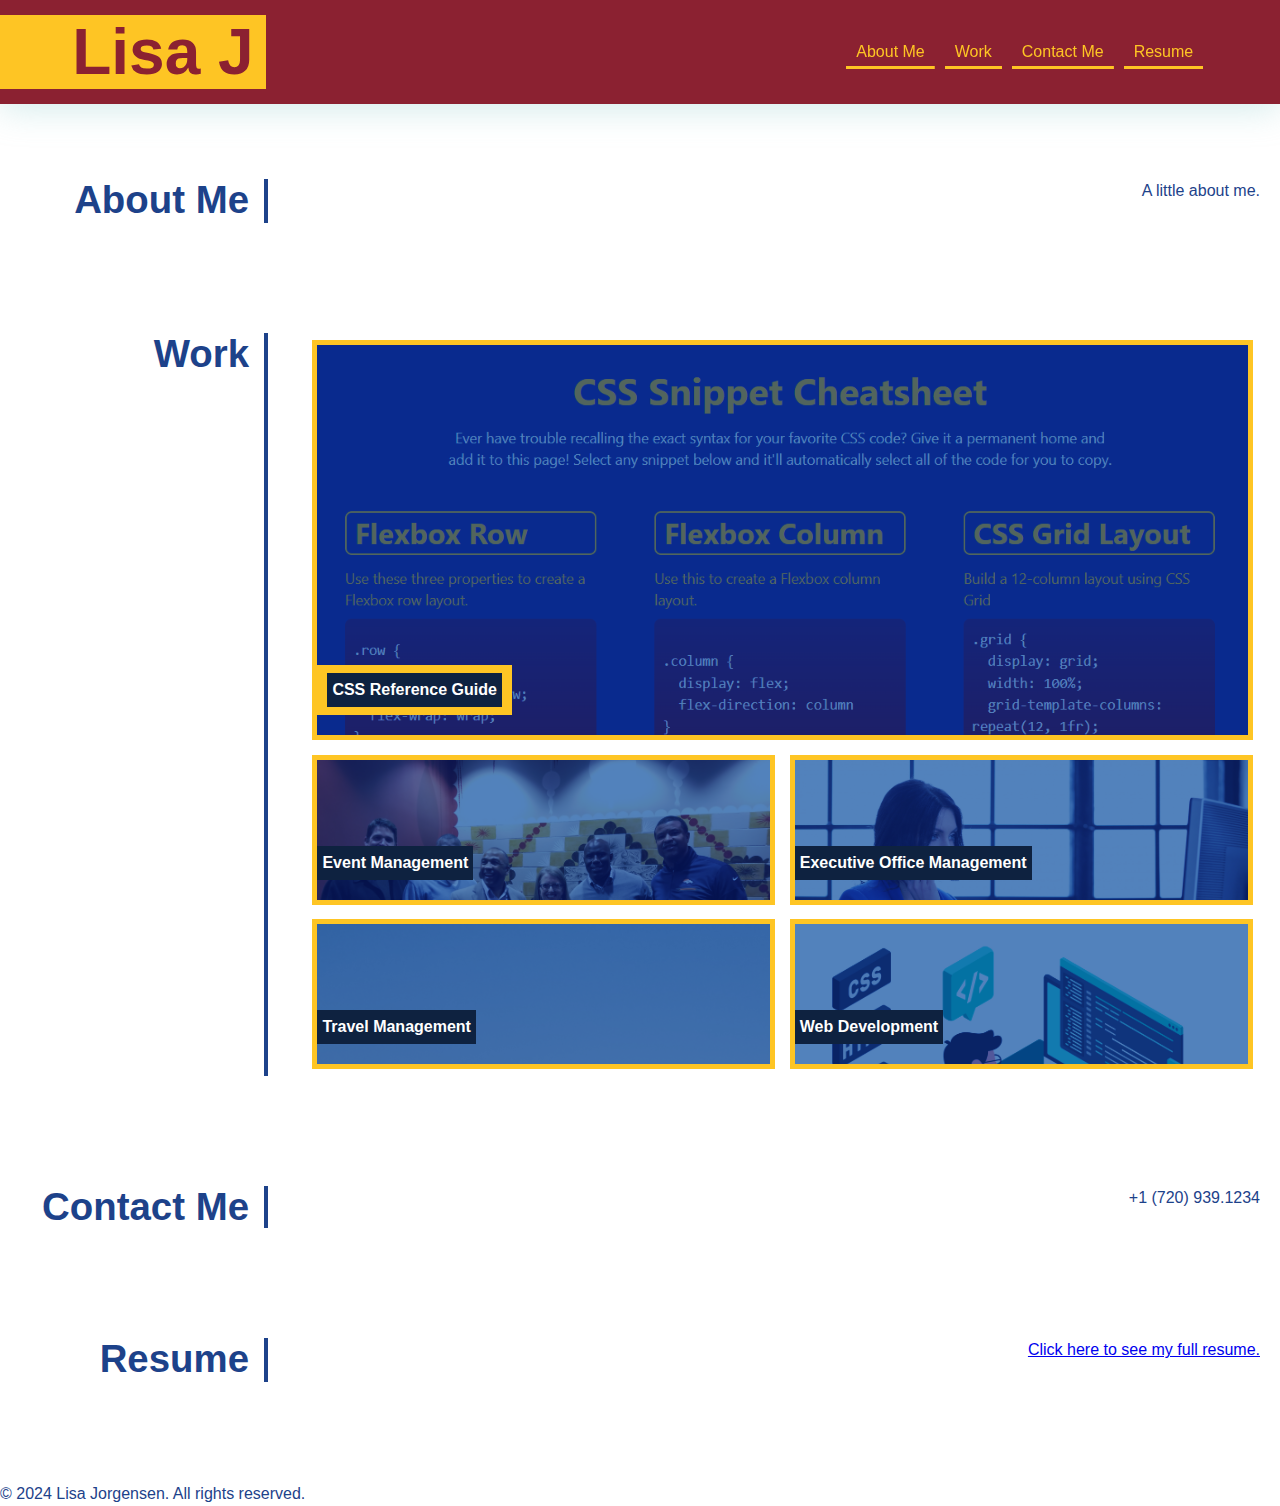
==== index.html @ 542e60f0 "updated css path" ====
<!DOCTYPE html>
<html lang="en">

<head>
    <meta charset="UTF-8">
    <meta name="viewport" content="width=device-width, initial-scale=1.0">
    <title>Lisa J's Portfolio</title>
    <link rel="stylesheet" href="./Assets/css/reset.css" />
    <link rel="stylesheet" href="./Assets/css/style.css" />
</head>

<body>
<!-- Header Section -->
    <header class="header">
        <h1>Lisa J</h1>
        <nav>
            <a href="#about">About Me</a>
            <a href="#work">Work</a>
            <a href="#contact">Contact Me</a>
            <a href="#resume">Resume</a>
        </nav>
    </header>

<!-- Main Content Section -->
    <main class="main">
        <section id="about">
            <div class="page-section"><h2>About Me</h2>
            <p>A little about me.</p></div>
        </section>
        
        <section id="work">
            <div class="page-section"><h2>Work</h2>
                <div class="flex-container">
                    <a href="https://lisaj5472.github.io/CSS-Snippet-Cheatsheet/"  class="flex-item" id="css-ref" target="_blank">
                        <div>
                            <h3>CSS Reference Guide</h3>
                        </div>
                    </a>
                    <div class="flex-item" id="events">
                        <h3>Event Management</h3>
                    </div>
                    <div class="flex-item" id="admin">
                        <h3>Executive Office Management</h3>
                    </div>
                    <div class="flex-item" id="travel">
                        <h3>Travel Management</h3>
                    </div>
                    <div class="flex-item" id="web-dev">
                        <h3>Web Development</h3>
                    </div>
                </div>
            </div>
        </section>
        
        <section id="contact">
            <div class="page-section"><h2>Contact Me</h2>
            <span>+1 (720) 939.1234</span></div>
        </section>

        <section id="resume">
            <div class="page-section"><h2>Resume</h2>
                <p>
                    <a href="./assets/docs/lj-full-resume.pdf" target="blank">Click here to see my full resume.</a>
                </p>
            </div>
        </section>
    </main>

<!-- Footer Section -->
    <footer>
        <p>&copy; 2024 Lisa Jorgensen. All rights reserved.</p>
    </footer>
</body>

</html>
---- Assets/css/style.css ----
* {
  box-sizing: border-box;
}

/* brand color palette */
:root {
  --primary: #1d428a;
  --secondary: #fec524;
  --tertiary: #8b2131;
  --dark: #0e2240;
  --light: white;

}

body {
  margin: 0;
  padding: 0;
  font-family: 'Trebuchet MS', 'Lucida Sans Unicode', 'Lucida Grande', 'Lucida Sans', Arial, sans-serif;
  color: var(--primary);
  background-color: var(--light);
  line-height: 1.5;
}

h1,
h2,
h3,
h4,
h5,
h6 {
  margin: 0;
}

h3{
  color: white;
  background-color: navy;
  padding: 5px;
}

p {
  margin: 0;
}

header {
  padding: 15px 6% 15px 0;
  display: flex;
  flex-direction: row;
  justify-content: space-between;
  flex-wrap: wrap;
  align-items: center;
  background-color: var(--tertiary);
  box-shadow: 0 5px 35px rgba(146, 204, 206, 0.4);
  position: sticky;
  top: 0;
}

header h1 {
  color: var(--tertiary);
  background-color: var(--secondary);
  padding: 5px 1% 5px 6%;
  margin: 0;
  font-size: 5vw;
  line-height: 1;
}

nav {
  display: flex;
  flex-direction: row;
  flex-wrap: wrap;
}

nav a {
  text-decoration: none;
  padding: 5px 10px;
  color: var(--secondary);
  margin-right: 10px;
  background-image: linear-gradient(270deg, var(--secondary) 0%, var(--secondary) 100%);
  background-repeat: no-repeat;
  background-size: 100% 0.2em;
  background-position: bottom;
  transition: all 0.25s ease-in;
  font-size: 16px;
}

nav a:hover {
  background-size: 100% 100%;
  color: var(--primary);
}

nav a:last-child {
  margin-right: 0;
}

main {
  margin-top: 20px;
  margin-bottom: 45px;
  flex-wrap: wrap;
  gap: 10px;
  align-items: stretch; 
}

section{
  display: block; 
  width: 100%;
  padding: 20px;
  margin: 0; 
  box-sizing: border-box;
}

.hero-banner {
  background: rgb(68, 88, 120);
  background-image: url("../images/02-hero-bg.jpg"), linear-gradient(180deg, var(--secondary) 0%, var(--primary) 100%);
  background-size: cover;
  background-position: center;
  background-blend-mode: soft-light;
  min-height: 30vh;
  color: var(--light);
  padding: 2% 6%;
  display: flex;
  justify-content: flex-end;
  align-items: flex-end;
  text-align: right;
}

.hero-banner div {
  flex: 0 0 90%;
}

.hero-banner h2 {
  background-color: var(--secondary);
  color: var(--tertiary);
  margin: 0;
  padding: 5px 10px;
  font-size: 2.3rem;
  line-height: 1.2;
  display: inline;
}

.page-wrapper {
  max-width: 88%;
  margin-left: auto;
  margin-right: auto;
}

.page-section {
  margin: 25px 0;
  padding: 10px 0;
  display: flex;
  flex-direction: row;
  flex-wrap: wrap;
  align-items: stretch;
  justify-content: space-between;
}

.page-section > h2 {
  flex: 0 0 20%;
  text-align: right;
  padding-right: 15px;
  border-right: 4px solid var(--primary);
  font-size: 3vw;
  line-height: 1.1;
}

.page-section > div {
  flex: 0 0 77%;
}

.page-section p {
  margin-bottom: 20px;
}

.flex-container {
  display: flex;
  flex-wrap: wrap;
  justify-content: center;
}

.flex-item {
  border: 5px solid var(--secondary);
  background-color: var(--primary);
  color: var(--tertiary);
  min-height: 150px;
  max-height: 150px;
  flex-basis: calc(50% - 1em);
  display: flex;
  align-items: flex-end;
  padding: 0 0 20px 0;
  margin: 0.5em;
  text-decoration: none;
  background-blend-mode: soft-light;
  background-size: contain;
  transition: all 0.5s;
  font-size: 0.9rem;
}

/* feature first portfolio item */
.flex-item:first-child {
    min-height: 400px;
    flex-basis: 100%;
}

.flex-item:hover {
  background-color: rgba(0, 0, 0, 0.3);
}

.flex-item div {
  background-color: var(--secondary);
  padding: 8px 10px;
}

.flex-item h3 {
  border: none;
  font-size: 1rem;
  color: var(--light);
  background-color: var(--dark);
  padding: 5px;
}

.contact address {
  display: flex;
  flex-wrap: wrap;
  justify-content: space-around;
  align-items: center;
  height: 100%;
}

.contact address a {
  color: var(--tertiary);
  padding: 5px;
  text-decoration: none;
  font-size: 1.3rem;
  font-style: normal;
  background-image: linear-gradient(270deg, var(--primary) 0%, var(--primary) 100%);
  background-repeat: no-repeat;
  background-size: 100% 0.2em;
  background-position: bottom;
  transition: all 0.25s ease-in;
  margin: 0 0.2rem 0.1rem;
  display: inline-block;
}

.contact address a:hover {
  background-size: 100% 88%;
  color: var(--secondary);
}

/* portfolio project images */
/* TODO: Add portfolio project images here using background images*/

#css-ref {
  background-image: url('./images/css.png');
  background-repeat: no-repeat;
  background-size: cover;

}

#css-ref:hover {
  cursor: grab;
}

#events {
  background-image: url('./images/event.jpg');
  background-repeat: no-repeat;
  background-size: cover;
}

#admin {
  background-image: url('./images/admin.jpg');
  background-repeat: no-repeat;
  background-size: cover;
}

#travel {
  background-image: url('./images/travel.jpg');
  background-repeat: no-repeat;
  background-size: cover;
}

#web-dev {
  background-image: url('./images/webdev.jpg');
  background-repeat: no-repeat;
  background-size: cover;
}

/* media queries */

/* media queries for a max-width of 980px */
@media screen and (max-width: 980px) {
  header {
    padding: 0 0 10px 0;
    justify-content: center;
    text-align: center;
  }

  header h1 {
    width: 100%;
    padding: 5px;
    margin-bottom: 10px;
    font-size: 5vw;
  }

  header nav {
    justify-content: center;
  }

  .page-section > h2,
  .page-section > div {
    flex: 0 0 100%;
  }

  .page-section > h2 {
    border-right: none;
    border-bottom: 4px solid var(--primary);
    margin-bottom: 20px;
    padding-bottom: 10px;
    text-align: left;
    font-size: 3vw;
  }
}

/* TODO: add media query for a max-width of 768px */
@media screen and (max-width: 768px) {
  .flex-container {
    display: block;
    justify-content: center;
  }

  .flex-item:first-child {
    min-height: 150px;
    max-height: 150px;
    flex-basis: calc(50% - 1em);
    display: flex;
    align-items: flex-end;
    padding: 0 0 20px 0;
    margin: 0.5em;
   }

  header h1{
    font-size: 5vw;
  }

  .page-section > h2 {
    font-size: 3vw;
  }

  /* Change the header color */
  header {
    background: var(--primary);
  }
}
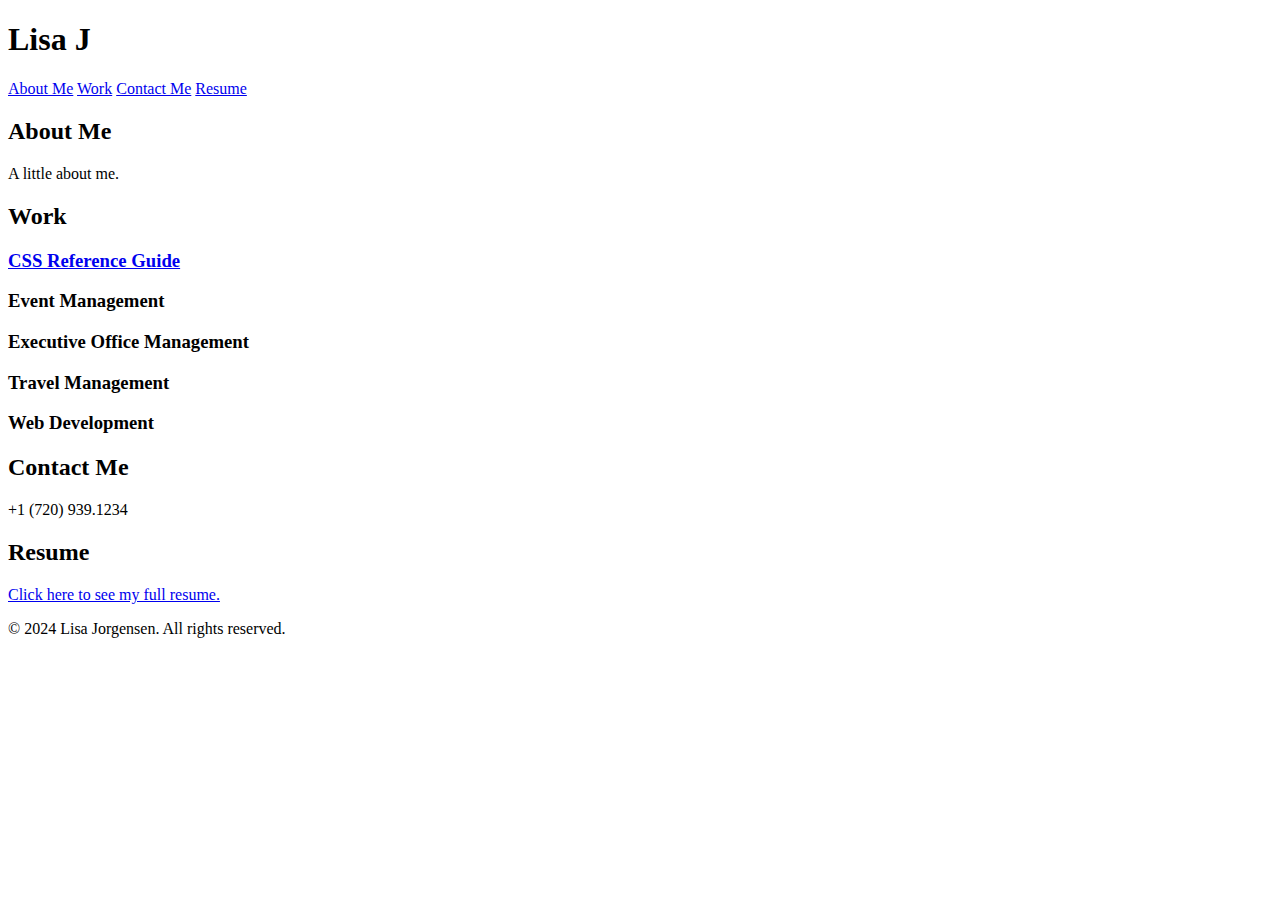
==== commit eb98964f: "tried to update css path again" ====
--- a/index.html
+++ b/index.html
@@ -5,8 +5,8 @@
     <meta charset="UTF-8">
     <meta name="viewport" content="width=device-width, initial-scale=1.0">
     <title>Lisa J's Portfolio</title>
-    <link rel="stylesheet" href="./Assets/css/reset.css" />
-    <link rel="stylesheet" href="./Assets/css/style.css" />
+    <link rel="stylesheet" href="./assets/css/reset.css" />
+    <link rel="stylesheet" href="./assets/css/style.css" />
 </head>
 
 <body>
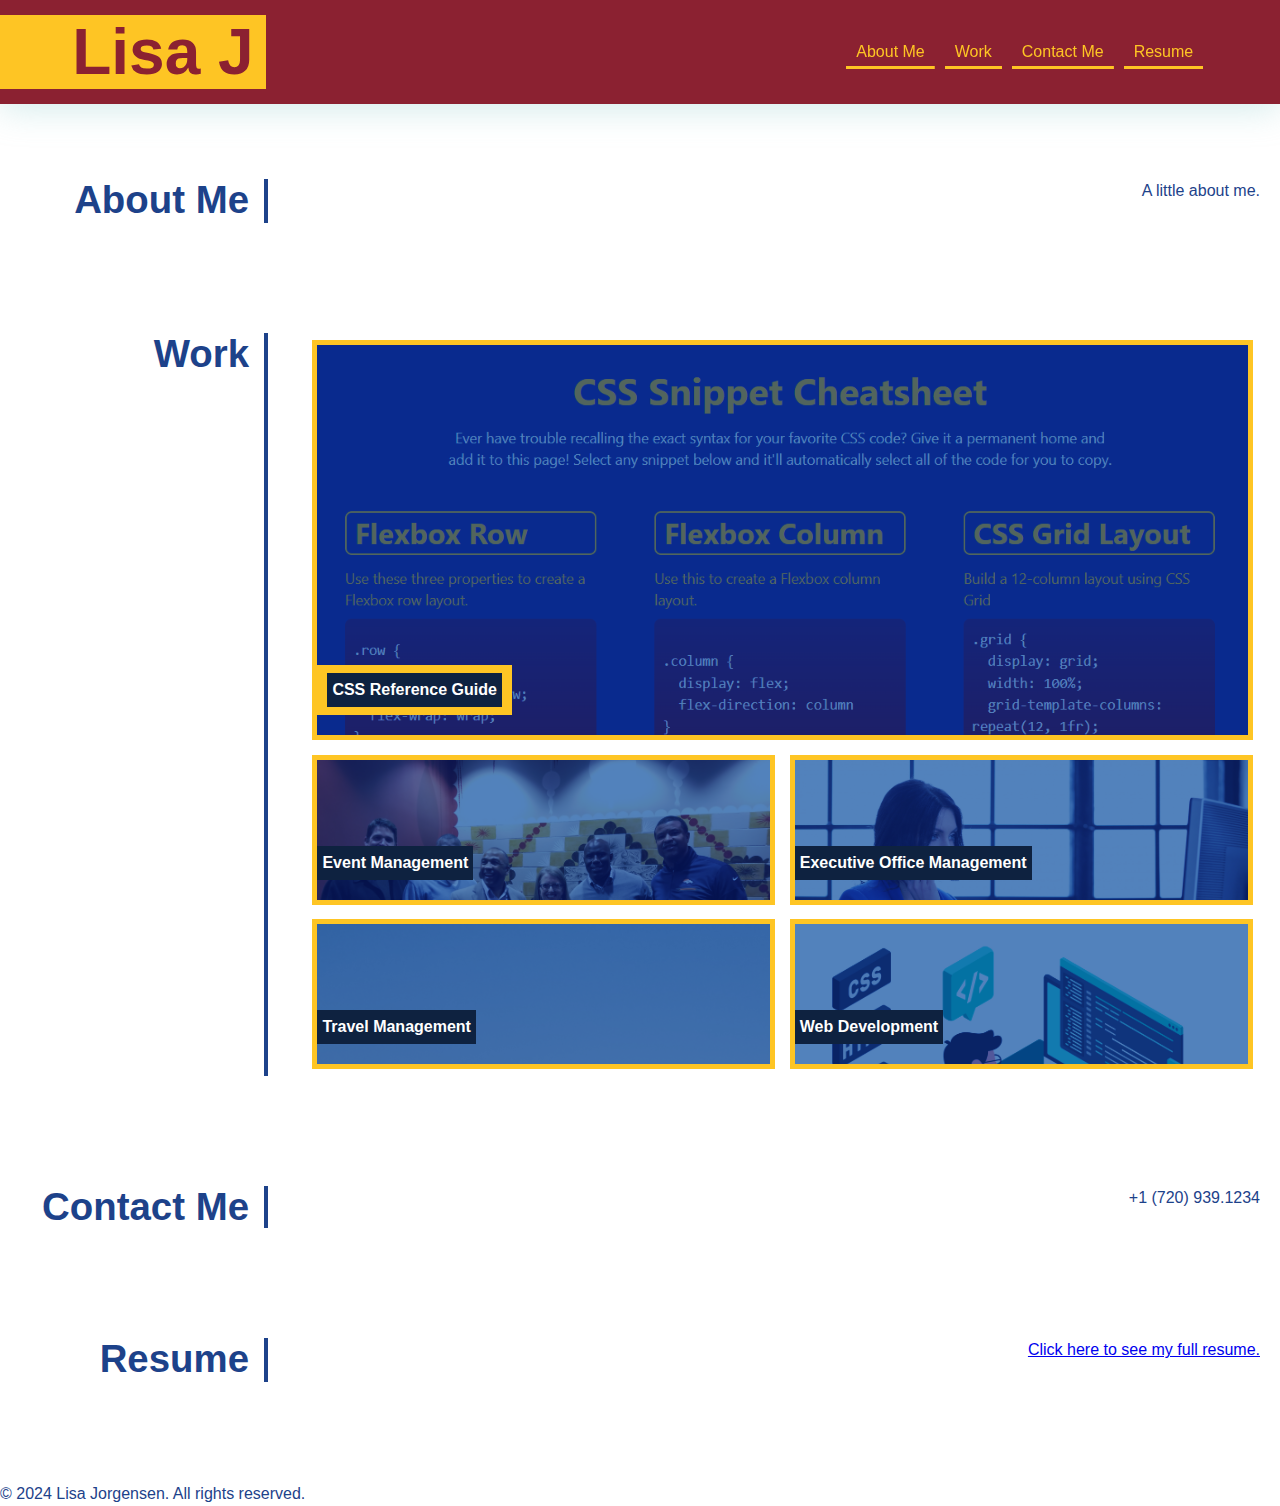
==== commit 9661df19: "Update index.html" ====
--- a/index.html
+++ b/index.html
@@ -5,8 +5,8 @@
     <meta charset="UTF-8">
     <meta name="viewport" content="width=device-width, initial-scale=1.0">
     <title>Lisa J's Portfolio</title>
-    <link rel="stylesheet" href="./assets/css/reset.css" />
-    <link rel="stylesheet" href="./assets/css/style.css" />
+    <link rel="stylesheet" href="./Assets/css/reset.css" />
+    <link rel="stylesheet" href="./Assets/css/style.css" />
 </head>
 
 <body>
--- a/Assets/css/style.css
+++ b/Assets/css/style.css
@@ -0,0 +1,349 @@
+* {
+  box-sizing: border-box;
+}
+
+/* brand color palette */
+:root {
+  --primary: #1d428a;
+  --secondary: #fec524;
+  --tertiary: #8b2131;
+  --dark: #0e2240;
+  --light: white;
+
+}
+
+body {
+  margin: 0;
+  padding: 0;
+  font-family: 'Trebuchet MS', 'Lucida Sans Unicode', 'Lucida Grande', 'Lucida Sans', Arial, sans-serif;
+  color: var(--primary);
+  background-color: var(--light);
+  line-height: 1.5;
+}
+
+h1,
+h2,
+h3,
+h4,
+h5,
+h6 {
+  margin: 0;
+}
+
+h3{
+  color: white;
+  background-color: navy;
+  padding: 5px;
+}
+
+p {
+  margin: 0;
+}
+
+header {
+  padding: 15px 6% 15px 0;
+  display: flex;
+  flex-direction: row;
+  justify-content: space-between;
+  flex-wrap: wrap;
+  align-items: center;
+  background-color: var(--tertiary);
+  box-shadow: 0 5px 35px rgba(146, 204, 206, 0.4);
+  position: sticky;
+  top: 0;
+}
+
+header h1 {
+  color: var(--tertiary);
+  background-color: var(--secondary);
+  padding: 5px 1% 5px 6%;
+  margin: 0;
+  font-size: 5vw;
+  line-height: 1;
+}
+
+nav {
+  display: flex;
+  flex-direction: row;
+  flex-wrap: wrap;
+}
+
+nav a {
+  text-decoration: none;
+  padding: 5px 10px;
+  color: var(--secondary);
+  margin-right: 10px;
+  background-image: linear-gradient(270deg, var(--secondary) 0%, var(--secondary) 100%);
+  background-repeat: no-repeat;
+  background-size: 100% 0.2em;
+  background-position: bottom;
+  transition: all 0.25s ease-in;
+  font-size: 16px;
+}
+
+nav a:hover {
+  background-size: 100% 100%;
+  color: var(--primary);
+}
+
+nav a:last-child {
+  margin-right: 0;
+}
+
+main {
+  margin-top: 20px;
+  margin-bottom: 45px;
+  flex-wrap: wrap;
+  gap: 10px;
+  align-items: stretch; 
+}
+
+section{
+  display: block; 
+  width: 100%;
+  padding: 20px;
+  margin: 0; 
+  box-sizing: border-box;
+}
+
+.hero-banner {
+  background: rgb(68, 88, 120);
+  background-image: url("../images/02-hero-bg.jpg"), linear-gradient(180deg, var(--secondary) 0%, var(--primary) 100%);
+  background-size: cover;
+  background-position: center;
+  background-blend-mode: soft-light;
+  min-height: 30vh;
+  color: var(--light);
+  padding: 2% 6%;
+  display: flex;
+  justify-content: flex-end;
+  align-items: flex-end;
+  text-align: right;
+}
+
+.hero-banner div {
+  flex: 0 0 90%;
+}
+
+.hero-banner h2 {
+  background-color: var(--secondary);
+  color: var(--tertiary);
+  margin: 0;
+  padding: 5px 10px;
+  font-size: 2.3rem;
+  line-height: 1.2;
+  display: inline;
+}
+
+.page-wrapper {
+  max-width: 88%;
+  margin-left: auto;
+  margin-right: auto;
+}
+
+.page-section {
+  margin: 25px 0;
+  padding: 10px 0;
+  display: flex;
+  flex-direction: row;
+  flex-wrap: wrap;
+  align-items: stretch;
+  justify-content: space-between;
+}
+
+.page-section > h2 {
+  flex: 0 0 20%;
+  text-align: right;
+  padding-right: 15px;
+  border-right: 4px solid var(--primary);
+  font-size: 3vw;
+  line-height: 1.1;
+}
+
+.page-section > div {
+  flex: 0 0 77%;
+}
+
+.page-section p {
+  margin-bottom: 20px;
+}
+
+.flex-container {
+  display: flex;
+  flex-wrap: wrap;
+  justify-content: center;
+}
+
+.flex-item {
+  border: 5px solid var(--secondary);
+  background-color: var(--primary);
+  color: var(--tertiary);
+  min-height: 150px;
+  max-height: 150px;
+  flex-basis: calc(50% - 1em);
+  display: flex;
+  align-items: flex-end;
+  padding: 0 0 20px 0;
+  margin: 0.5em;
+  text-decoration: none;
+  background-blend-mode: soft-light;
+  background-size: contain;
+  transition: all 0.5s;
+  font-size: 0.9rem;
+}
+
+/* feature first portfolio item */
+.flex-item:first-child {
+    min-height: 400px;
+    flex-basis: 100%;
+}
+
+.flex-item:hover {
+  background-color: rgba(0, 0, 0, 0.3);
+}
+
+.flex-item div {
+  background-color: var(--secondary);
+  padding: 8px 10px;
+}
+
+.flex-item h3 {
+  border: none;
+  font-size: 1rem;
+  color: var(--light);
+  background-color: var(--dark);
+  padding: 5px;
+}
+
+.contact address {
+  display: flex;
+  flex-wrap: wrap;
+  justify-content: space-around;
+  align-items: center;
+  height: 100%;
+}
+
+.contact address a {
+  color: var(--tertiary);
+  padding: 5px;
+  text-decoration: none;
+  font-size: 1.3rem;
+  font-style: normal;
+  background-image: linear-gradient(270deg, var(--primary) 0%, var(--primary) 100%);
+  background-repeat: no-repeat;
+  background-size: 100% 0.2em;
+  background-position: bottom;
+  transition: all 0.25s ease-in;
+  margin: 0 0.2rem 0.1rem;
+  display: inline-block;
+}
+
+.contact address a:hover {
+  background-size: 100% 88%;
+  color: var(--secondary);
+}
+
+/* portfolio project images */
+/* TODO: Add portfolio project images here using background images*/
+
+#css-ref {
+  background-image: url('./images/css.png');
+  background-repeat: no-repeat;
+  background-size: cover;
+
+}
+
+#css-ref:hover {
+  cursor: grab;
+}
+
+#events {
+  background-image: url('./images/event.jpg');
+  background-repeat: no-repeat;
+  background-size: cover;
+}
+
+#admin {
+  background-image: url('./images/admin.jpg');
+  background-repeat: no-repeat;
+  background-size: cover;
+}
+
+#travel {
+  background-image: url('./images/travel.jpg');
+  background-repeat: no-repeat;
+  background-size: cover;
+}
+
+#web-dev {
+  background-image: url('./images/webdev.jpg');
+  background-repeat: no-repeat;
+  background-size: cover;
+}
+
+/* media queries */
+
+/* media queries for a max-width of 980px */
+@media screen and (max-width: 980px) {
+  header {
+    padding: 0 0 10px 0;
+    justify-content: center;
+    text-align: center;
+  }
+
+  header h1 {
+    width: 100%;
+    padding: 5px;
+    margin-bottom: 10px;
+    font-size: 5vw;
+  }
+
+  header nav {
+    justify-content: center;
+  }
+
+  .page-section > h2,
+  .page-section > div {
+    flex: 0 0 100%;
+  }
+
+  .page-section > h2 {
+    border-right: none;
+    border-bottom: 4px solid var(--primary);
+    margin-bottom: 20px;
+    padding-bottom: 10px;
+    text-align: left;
+    font-size: 3vw;
+  }
+}
+
+/* TODO: add media query for a max-width of 768px */
+@media screen and (max-width: 768px) {
+  .flex-container {
+    display: block;
+    justify-content: center;
+  }
+
+  .flex-item:first-child {
+    min-height: 150px;
+    max-height: 150px;
+    flex-basis: calc(50% - 1em);
+    display: flex;
+    align-items: flex-end;
+    padding: 0 0 20px 0;
+    margin: 0.5em;
+   }
+
+  header h1{
+    font-size: 5vw;
+  }
+
+  .page-section > h2 {
+    font-size: 3vw;
+  }
+
+  /* Change the header color */
+  header {
+    background: var(--primary);
+  }
+}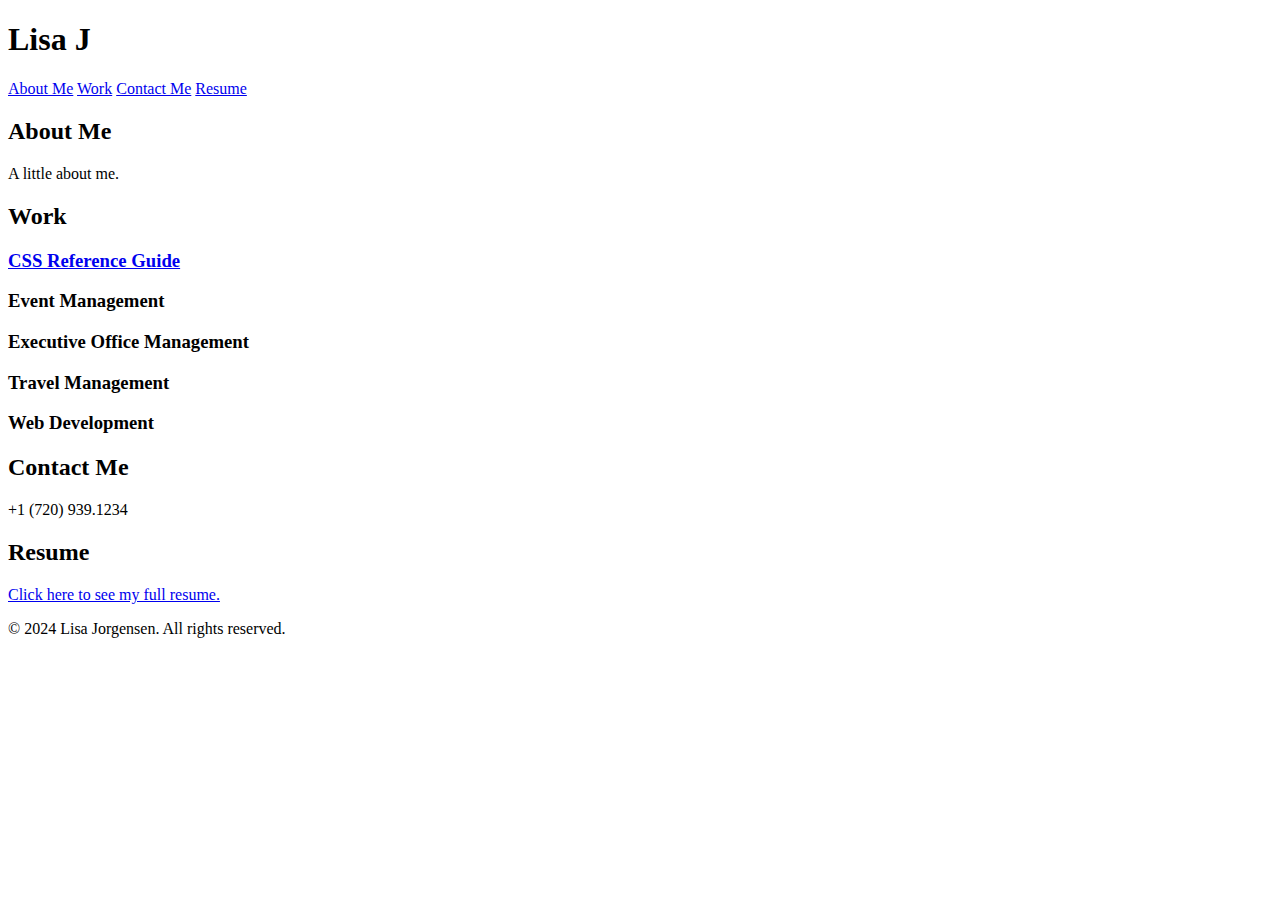
==== commit a3f8563a: "Update index.html" ====
--- a/index.html
+++ b/index.html
@@ -5,8 +5,8 @@
     <meta charset="UTF-8">
     <meta name="viewport" content="width=device-width, initial-scale=1.0">
     <title>Lisa J's Portfolio</title>
-    <link rel="stylesheet" href="./Assets/css/reset.css" />
-    <link rel="stylesheet" href="./Assets/css/style.css" />
+    <link rel="stylesheet" href="./css/reset.css" />
+    <link rel="stylesheet" href="./css/style.css" />
 </head>
 
 <body>
